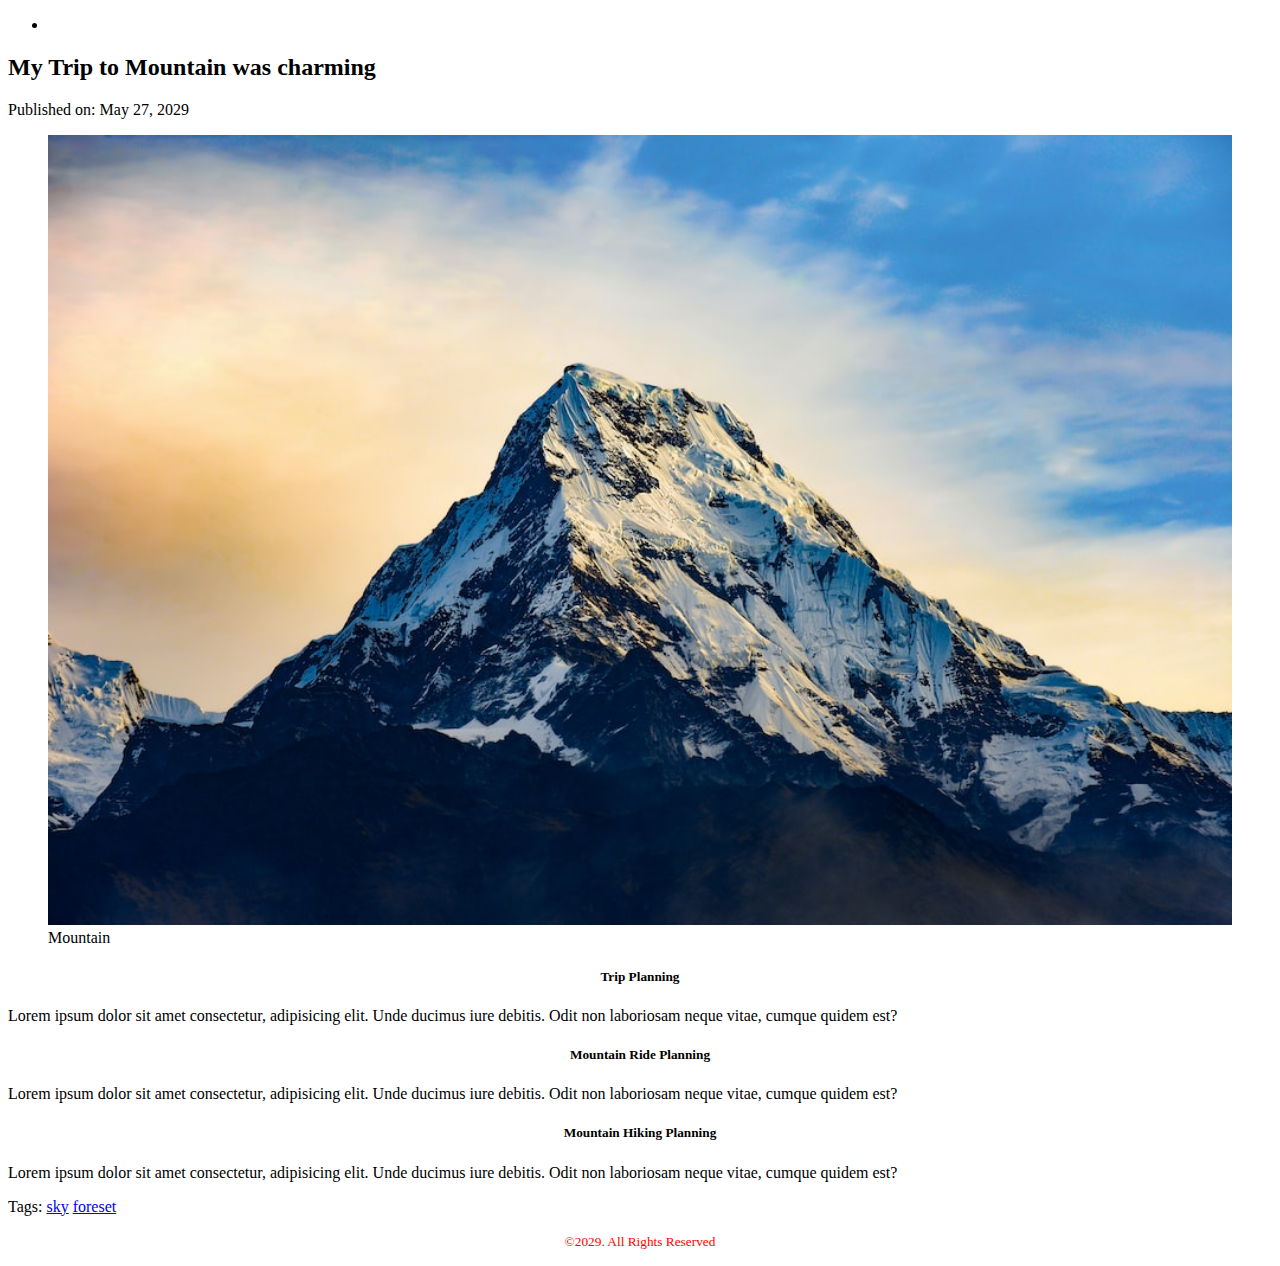
==== blog.html @ 9ce43ebc "html intro" ====
<!DOCTYPE html>
<html lang="en">
<head>
    <meta charset="UTF-8">
    <meta name="viewport" content="width=device-width, initial-scale=1.0">
    <title>My Blogs</title>
    <link rel="stylesheet" href="blog.css">
</head>
<body>
<header>
<nav>
    <ul>
        <li></li>
    </ul>
</nav>
</header>
<main>
    <article>
        <header>
            <h2>My Trip to Mountain was charming</h2>
            <p>Published on: <time datetime="2029-05-27">May 27, 2029</time></p>
        </header>
        <figure>
            <img width="100%" src="./images/product-2.jpg" alt="">
            <figcaption class="caption">Mountain</figcaption>
        </figure>
        <section>
            <h5 style="text-align: center;">Trip Planning</h5>
            <p>Lorem ipsum dolor sit amet consectetur, adipisicing elit. Unde ducimus iure debitis. Odit non laboriosam neque vitae, cumque quidem est?</p>
        </section>
        <section>
            <h5 style="text-align: center;">Mountain Ride Planning</h5>
            <p>Lorem ipsum dolor sit amet consectetur, adipisicing elit. Unde ducimus iure debitis. Odit non laboriosam neque vitae, cumque quidem est?</p>
        </section>
        <section>
            <h5 style="text-align: center;">Mountain Hiking Planning</h5>
            <p>Lorem ipsum dolor sit amet consectetur, adipisicing elit. Unde ducimus iure debitis. Odit non laboriosam neque vitae, cumque quidem est?</p>
        </section>
        <footer>
            <p>Tags: <a href="sky">sky</a> <a href="foreset">foreset</a></p>
        </footer>
    </article>
</main>
<footer>
<p class="rights"><small>&copy;2029. All Rights Reserved</small></p>
</footer>
</body>
</html>
---- blog.css ----
.caption{
    text-align: left;
}
.rights{
    text-align: center;
    color: red;
}
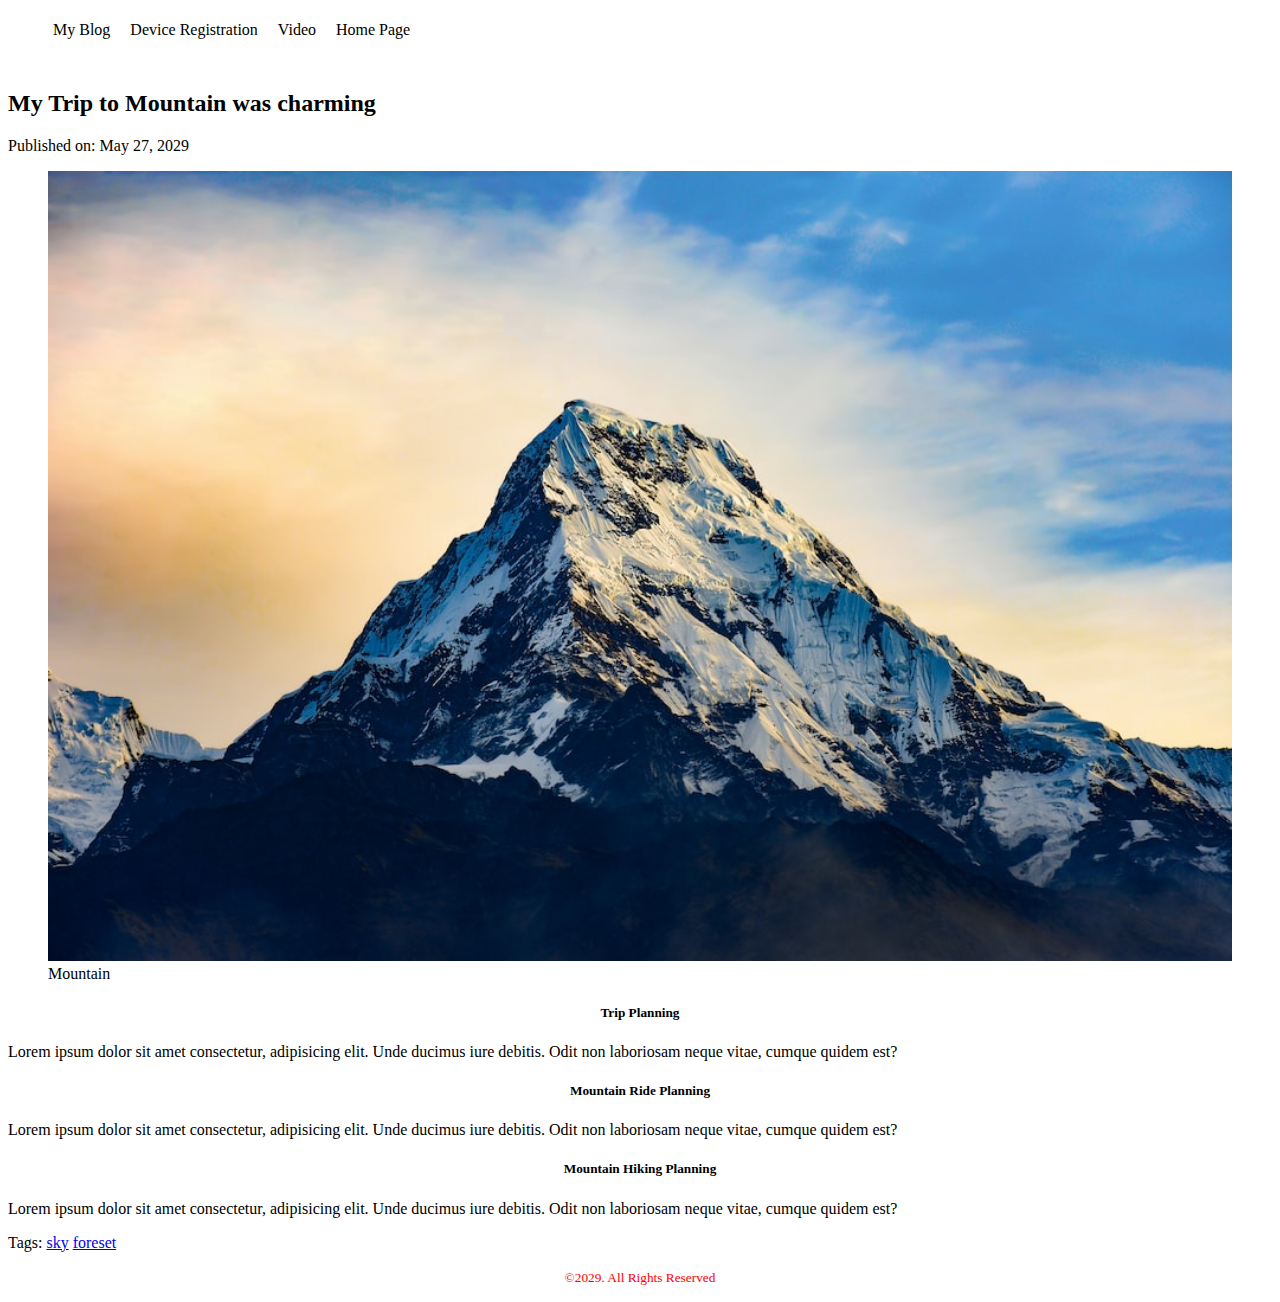
==== commit f5c0f6bc: "navigate" ====
--- a/blog.html
+++ b/blog.html
@@ -5,8 +5,20 @@
     <meta name="viewport" content="width=device-width, initial-scale=1.0">
     <title>My Blogs</title>
     <link rel="stylesheet" href="blog.css">
+    <link rel="stylesheet" href="nav.css">
 </head>
 <body>
+    <header>
+        <!-- Navigate -->
+        <nav>
+            <ul>
+                <li><a href="blog.html">My Blog</a></li>
+                <li><a href="form.html">Device Registration</a></li>
+                <li><a href="index.html">Video</a></li>
+                <li><a href="index.html">Home Page</a></li>
+            </ul>
+        </nav>
+    </header>
 <header>
 <nav>
     <ul>
--- a/nav.css
+++ b/nav.css
@@ -0,0 +1,15 @@
+nav > ul{
+    display: flex;
+}
+nav li{
+    list-style: none;
+    margin-right: 10px;
+    padding: 5px;
+}
+nav li a {
+    text-decoration: none;
+    color: black;
+}
+nav li:hover{
+    background-color: goldenrod;
+}